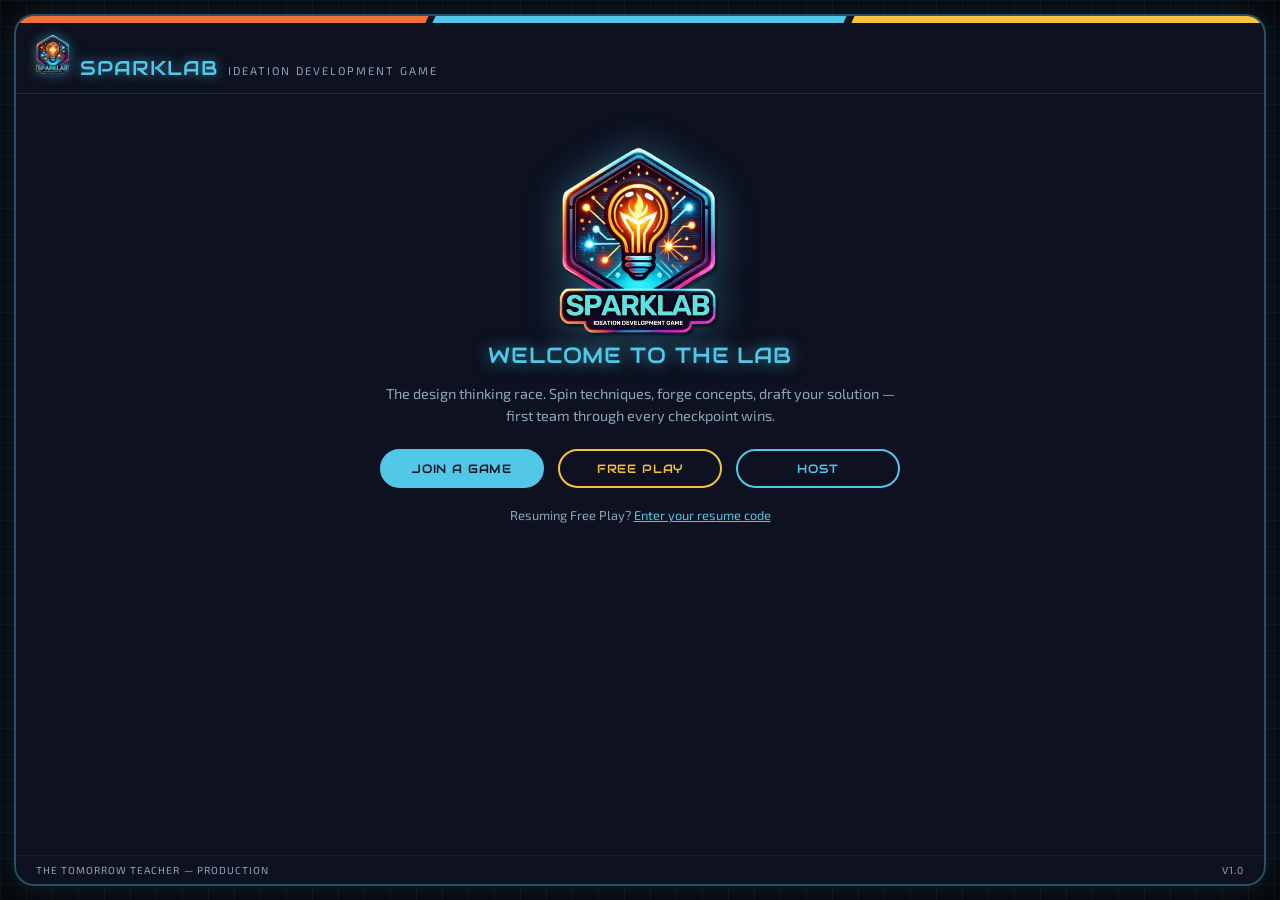
==== index.html @ 5903a226 "SparkLab digital board game v1.0" ====
<!doctype html>
<html lang="en">
<head>
<meta charset="UTF-8">
<meta name="viewport" content="width=device-width, initial-scale=1.0">
<title>SparkLab — The Ideation Development Game</title>
<link href="https://fonts.googleapis.com/css2?family=Audiowide&family=Exo+2:ital,wght@0,400;0,500;0,600;0,700;0,800&display=swap" rel="stylesheet">
<style>
:root{--bg:#07080d;--card:#0d1120;--card2:#111527;--ink:#eaf4fa;--dim:#8fa6b8;--cyan:#53c7e8;--orange:#f0713a;--yellow:#f7c33f;--green:#5fae52;--red:#dc5a5a;--line:rgba(83,199,232,.35)}
*{box-sizing:border-box}
html,body{height:100%}
body{margin:0;background:var(--bg);color:var(--ink);font-family:"Exo 2",sans-serif;
background-image:linear-gradient(rgba(83,199,232,.05) 1px,transparent 1px),linear-gradient(90deg,rgba(83,199,232,.05) 1px,transparent 1px);background-size:26px 26px}
.df{font-family:"Audiowide",sans-serif;font-weight:400}
#app{max-width:1280px;margin:0 auto;padding:14px;min-height:100%;display:flex;flex-direction:column}
.shell{flex:1;border:2px solid var(--line);border-radius:20px;background:var(--card);box-shadow:0 0 30px rgba(83,199,232,.14);overflow:hidden;display:flex;flex-direction:column}
.stripes{display:flex;height:7px}.stripes span{flex:1;transform:skewX(-24deg);margin-right:7px}
.stripes .s1{background:var(--orange)}.stripes .s2{background:var(--cyan)}.stripes .s3{background:var(--yellow);margin-right:0}
.top{display:flex;align-items:center;justify-content:space-between;gap:12px;padding:12px 20px;border-bottom:1px solid rgba(83,199,232,.15);flex-wrap:wrap}
.brand{display:flex;align-items:baseline;gap:10px}
.brand .t{color:var(--cyan);text-shadow:0 0 12px rgba(83,199,232,.7);font-size:1.25rem;letter-spacing:.05em}
.brand .sub{color:var(--dim);font-size:.7rem;letter-spacing:.18em;text-transform:uppercase}
.main{flex:1;padding:18px 20px;overflow:auto}
.badge{display:inline-flex;align-items:center;gap:6px;border:2px solid rgba(83,199,232,.35);border-radius:999px;padding:5px 12px;font-size:.72rem;font-weight:700;letter-spacing:.06em;color:var(--cyan);text-transform:uppercase}
.badge.y{border-color:rgba(247,195,63,.5);color:var(--yellow)}
.badge.o{border-color:rgba(240,113,58,.5);color:var(--orange)}
.badge.g{border-color:rgba(95,174,82,.5);color:#8fd583}
.btn{font-family:"Audiowide",sans-serif;font-size:.75rem;letter-spacing:.07em;text-transform:uppercase;border:2px solid var(--cyan);color:var(--cyan);background:transparent;border-radius:999px;padding:10px 18px;cursor:pointer;transition:all .15s}
.btn:hover{box-shadow:0 0 14px rgba(83,199,232,.5)}
.btn.primary{background:var(--cyan);color:#07131c}
.btn.gold{border-color:var(--yellow);color:var(--yellow)}.btn.gold.fill{background:var(--yellow);color:#1a1405}
.btn.warn{border-color:var(--orange);color:var(--orange)}
.btn.danger{border-color:var(--red);color:var(--red)}
.btn.small{padding:6px 12px;font-size:.62rem}
.btn:disabled{opacity:.35;cursor:not-allowed;box-shadow:none}
input,select,textarea{background:var(--card2);border:2px solid rgba(83,199,232,.3);border-radius:12px;color:var(--ink);font-family:"Exo 2",sans-serif;font-size:1rem;padding:11px 14px;outline:none;width:100%}
input:focus,select:focus,textarea:focus{border-color:var(--cyan)}
label{display:block;font-size:.68rem;letter-spacing:.14em;text-transform:uppercase;color:var(--dim);margin:14px 0 6px;font-family:"Audiowide",sans-serif}
.panel{border:2px solid rgba(83,199,232,.22);border-radius:16px;background:var(--card2);padding:16px}
.grid2{display:grid;grid-template-columns:1fr 1fr;gap:16px}
.grid3{display:grid;grid-template-columns:repeat(3,1fr);gap:14px}
.center{max-width:520px;margin:4vh auto 0}
.title-xl{font-size:2rem;color:var(--cyan);text-shadow:0 0 16px rgba(83,199,232,.7);letter-spacing:.04em;text-transform:uppercase}
.muted{color:var(--dim);font-size:.9rem;line-height:1.5}
.code-big{font-family:"Audiowide",sans-serif;font-size:2.4rem;letter-spacing:.25em;color:var(--yellow);text-shadow:0 0 16px rgba(247,195,63,.6)}
.row{display:flex;align-items:center;gap:10px;flex-wrap:wrap}
.spread{justify-content:space-between}
.chip{display:inline-flex;align-items:center;gap:6px;border:1.5px solid rgba(83,199,232,.3);border-radius:999px;padding:4px 10px;font-size:.7rem;font-weight:700;color:var(--dim);text-transform:uppercase;letter-spacing:.04em}
.chip.done{border-color:var(--yellow);color:var(--yellow)}
.chip.cur{border-color:var(--cyan);color:var(--cyan);box-shadow:0 0 8px rgba(83,199,232,.35)}
.teamcard{border:2px solid rgba(83,199,232,.25);border-radius:14px;background:var(--card2);padding:12px 14px}
.teamcard h4{margin:0 0 6px;font-family:"Audiowide",sans-serif;font-size:.85rem;color:var(--cyan);letter-spacing:.05em;text-transform:uppercase}
.member{font-size:.85rem;color:var(--ink);padding:2px 0}
.lane{display:grid;grid-template-columns:170px 1fr 110px;align-items:center;gap:10px;border:2px solid rgba(83,199,232,.2);border-radius:14px;padding:10px 14px;background:var(--card2);margin-bottom:10px}
.lane .nm{font-family:"Audiowide",sans-serif;font-size:.8rem;color:var(--ink);letter-spacing:.03em;overflow:hidden;text-overflow:ellipsis;white-space:nowrap}
.track{display:flex;gap:6px}
.node{flex:1;height:14px;border-radius:999px;border:1.5px solid rgba(143,166,184,.35);background:rgba(143,166,184,.08)}
.node.on{background:var(--cyan);border-color:var(--cyan);box-shadow:0 0 8px rgba(83,199,232,.6)}
.node.gate{background:var(--yellow);border-color:var(--yellow);box-shadow:0 0 8px rgba(247,195,63,.6);animation:pulse 1.2s ease infinite}
.node.done{background:var(--green);border-color:var(--green)}
.subcard{border:2px solid rgba(247,195,63,.35);border-radius:14px;background:var(--card2);padding:12px;margin-bottom:12px}
.subcard img{max-width:100%;max-height:300px;border-radius:10px;display:block;margin:8px 0}
.tech-panel{border-radius:16px;padding:16px;color:#fff;position:relative;overflow:hidden}
.tech-panel::before{content:"";position:absolute;inset:0;opacity:.16;pointer-events:none;background-image:radial-gradient(rgba(255,255,255,.75) 1px,transparent 1px);background-size:13px 13px}
.tech-name{font-family:"Audiowide",sans-serif;font-size:1.35rem;text-transform:uppercase;letter-spacing:.03em}
.steps li{font-size:.85rem;line-height:1.45;margin-bottom:6px}
.timerbox{font-family:"Audiowide",sans-serif;font-size:2rem;color:var(--ink);text-shadow:0 0 14px rgba(83,199,232,.5)}
.timerbox.urgent{color:var(--orange);animation:pulse 1s ease infinite}
.check{display:flex;gap:10px;align-items:flex-start;padding:8px 0;border-bottom:1px solid rgba(83,199,232,.12);cursor:pointer}
.check input{width:auto;margin-top:3px}
.check span{font-size:.9rem;line-height:1.45}
.banner{border:2px solid var(--yellow);border-radius:12px;color:var(--yellow);background:rgba(247,195,63,.08);padding:10px 14px;font-weight:700;text-align:center}
.banner.red{border-color:var(--red);color:var(--red);background:rgba(220,90,90,.08)}
.banner.green{border-color:var(--green);color:#8fd583;background:rgba(95,174,82,.08)}
.podium{display:flex;align-items:flex-end;justify-content:center;gap:14px;margin:26px 0 10px}
.pcol{width:150px;text-align:center}
.pblock{border-radius:12px 12px 0 0;display:flex;align-items:center;justify-content:center;font-family:"Audiowide",sans-serif;font-size:1.6rem;color:#0a0c14}
.p1 .pblock{height:150px;background:var(--yellow);box-shadow:0 0 24px rgba(247,195,63,.5)}
.p2 .pblock{height:105px;background:var(--cyan)}
.p3 .pblock{height:75px;background:var(--orange)}
.pname{font-family:"Audiowide",sans-serif;font-size:.8rem;margin-bottom:6px;color:var(--ink);text-transform:uppercase}
table{width:100%;border-collapse:collapse;font-size:.85rem}
th{font-family:"Audiowide",sans-serif;font-size:.62rem;letter-spacing:.12em;text-transform:uppercase;color:var(--dim);text-align:left;padding:8px;border-bottom:1px solid rgba(83,199,232,.2)}
td{padding:8px;border-bottom:1px solid rgba(83,199,232,.08)}
.tabs{display:flex;gap:8px;margin-bottom:14px}
.tab{font-family:"Audiowide",sans-serif;font-size:.68rem;letter-spacing:.08em;text-transform:uppercase;border:2px solid rgba(83,199,232,.3);color:var(--dim);background:transparent;border-radius:999px;padding:7px 14px;cursor:pointer}
.tab.on{border-color:var(--cyan);color:var(--cyan)}
.confetti{position:fixed;top:-12px;font-size:18px;animation:fall linear forwards;z-index:50;pointer-events:none}
@keyframes fall{to{transform:translateY(105vh) rotate(720deg)}}
@keyframes pulse{0%,100%{opacity:1}50%{opacity:.5}}
.err{color:var(--red);font-size:.85rem;min-height:1.2em;margin-top:8px}
.footer{padding:8px 20px;color:var(--dim);font-size:.64rem;letter-spacing:.1em;text-transform:uppercase;display:flex;justify-content:space-between;border-top:1px solid rgba(83,199,232,.1)}
@media(max-width:760px){.grid2,.grid3{grid-template-columns:1fr}.lane{grid-template-columns:110px 1fr 90px}}
</style>
</head>
<body>
<div id="app">
<div class="shell">
<div class="stripes"><span class="s1"></span><span class="s2"></span><span class="s3"></span></div>
<div class="top">
  <div class="brand"><img id="brandlogo" alt="SparkLab" style="height:40px;width:auto;filter:drop-shadow(0 0 6px rgba(83,199,232,.5))"><span class="df t">SPARKLAB</span><span class="sub">Ideation Development Game</span></div>
  <div id="topright" class="row"></div>
</div>
<div class="main" id="main"></div>
<div class="footer"><span>The Tomorrow Teacher — Production</span><span id="footright">v1.0</span></div>
</div>
</div>
<script>
"use strict";
const LOGO = "[data-uri]";
/* ================= CONFIG ================= */
const SB_URL = "https://tcyskkvdebqrqpbzkgzn.supabase.co";
const SB_KEY = "eyJhbGciOiJIUzI1NiIsInR5cCI6IkpXVCJ9.eyJpc3MiOiJzdXBhYmFzZSIsInJlZiI6InRjeXNra3ZkZWJxcnFwYnprZ3puIiwicm9sZSI6ImFub24iLCJpYXQiOjE3ODgzMjcwMTAsImV4cCI6MjEwMzkwMzAxMH0._954pY0dCxO2XwwsFQfT9DR_axAWvfdmSSQdD-OVILU";
const POLL_MS = 4000;

async function rpc(name, args){
  const r = await fetch(SB_URL + "/rest/v1/rpc/" + name, {
    method:"POST",
    headers:{ "apikey":SB_KEY, "Authorization":"Bearer "+SB_KEY, "Content-Type":"application/json" },
    body: JSON.stringify(args || {})
  });
  if(!r.ok){ throw new Error("network_" + r.status); }
  return r.json();
}
async function uploadPhoto(file, prefix){
  const ext = (file.name && file.name.includes(".")) ? file.name.split(".").pop().toLowerCase().replace(/[^a-z0-9]/g,"") : "jpg";
  const path = prefix + "-" + Date.now() + "-" + Math.floor(Math.random()*1e6) + "." + ext;
  const r = await fetch(SB_URL + "/storage/v1/object/submissions/" + path, {
    method:"POST",
    headers:{ "apikey":SB_KEY, "Authorization":"Bearer "+SB_KEY, "Content-Type": file.type || "image/jpeg" },
    body: file
  });
  if(!r.ok) throw new Error("upload_failed");
  return SB_URL + "/storage/v1/object/public/submissions/" + path;
}

/* ================= LOCAL STATE ================= */
function lsGet(k){ try{ return JSON.parse(localStorage.getItem("sl_"+k)); }catch(e){ return null; } }
function lsSet(k,v){ try{ localStorage.setItem("sl_"+k, JSON.stringify(v)); }catch(e){} }
function lsDel(k){ try{ localStorage.removeItem("sl_"+k); }catch(e){} }

let S = {
  screen: "landing",
  role: null,            // "player" | "host" | "freeplay"
  licenseKey: lsGet("license") || "",
  institution: "",
  shelf: [],
  sessionId: lsGet("sessionId") || null,
  hostToken: lsGet("hostToken") || null,
  playerId: lsGet("playerId") || null,
  playerName: lsGet("playerName") || "",
  teamId: lsGet("teamId") || null,
  resumeCode: lsGet("resumeCode") || null,
  state: null,           // last sl_state / sl_host_state bundle
  hostTab: "lobby",
  err: "",
  busy: false,
  spin: { active:false, idx:0 },
  activeTech: 0,
  fp: lsGet("fp") || null,  // freeplay local mirror {stage, techniques:[], checks:{}, notes}
  confettiDone: false
};
let pollTimer = null;

/* ================= GAME CONTENT ================= */
const TECHS = [
 {name:"Brainstorming", color:"#ed7435", summary:"A fast group technique for generating many possible solutions to your client's problem.", steps:["State the problem and whose needs matter: your client, users, or audience.","Work as a team and keep the burst short and fast.","Invite every perspective — wild ideas welcome.","Build on each other's ideas and write everything down."]},
 {name:"Worst Idea", color:"#7052a5", summary:"Pitch the WORST possible solutions on purpose, then flip their negative qualities into good ones.", steps:["Take turns pitching intentionally terrible solutions.","Notice which qualities would fail your client.","Flip those negatives into positive qualities a solution should have.","Use the opposites as springboards for real ideas."]},
 {name:"Mind Mapping", color:"#569b48", summary:"Map the problem visually — branches for needs and barriers, bubbles of ideas, clusters of solutions.", steps:["Write the problem and the people affected in the middle.","Draw branches for needs, barriers, and ideas.","Add bubbles with details and concepts around each branch.","Connect related ideas into clusters worth exploring."]},
 {name:"Brainwriting", color:"#d9a40a", summary:"Write silently, then pass pages around so everyone builds on everyone's ideas.", steps:["Everyone writes ideas silently for five minutes.","Pass your page — add to what you receive.","Keep passing until all pages have everyone's input.","Review together and pick the strongest directions."]},
 {name:"Questioning Assumptions", color:"#d95f5f", summary:"List the beliefs behind the problem, test which are true, and reverse one to find new paths.", steps:["List assumptions about the client, users, and problem.","Include positive AND negative assumptions.","Discuss which are true and which are just habits.","Reverse one assumption — what new ideas appear?"]},
 {name:"SCAMPER", color:"#bd4aad", summary:"Substitute, Combine, Adapt, Modify, Put to another use, Eliminate, Reverse.", steps:["Pick one solution element to focus on.","Substitute, Combine, Adapt, or Modify it.","Put it to another use, or Eliminate what doesn't help.","Reverse or rearrange it — keep the strongest direction."]},
 {name:"Sketching", color:"#4788c4", summary:"Draw solutions instead of writing them, pass drawings around, connect the best parts.", steps:["Everyone sketches a possible solution — rough is fine.","Pass your drawing — teammates add or vary it.","Present all drawings and discuss what each suggests.","Combine the best parts into one direction."]}
];
const STAGES = ["r1","gate1","r2","gate2","r3","gate3","finished"];
const STAGE_LABEL = {r1:"Round 1 — Technique Sprint", gate1:"Checkpoint 1", r2:"Round 2 — The Idea Generator", gate2:"Checkpoint 2", r3:"Round 3 — Drafting & Sketching", gate3:"Checkpoint 3 — Final Gate", finished:"FINISHED"};
const R3_CHECKS = [
 "Hand-drawn drafts done: title on each page, 4–6 labeled arrows, at least two views or angles, a how-it-works caption, dark lines.",
 "Photos digitized in Canva: cropped to the page, straightened, brightness + contrast up, shadows down — looks scanned, not photographed.",
 "Uploaded into the Ideation Development Form (IDEA 1–3 boxes) and enhanced with Canva text, arrows, and highlights over the drawings."
];
const R2_CHECKS = [
 "We brought our client's problem and our Round 1 sticky notes to ThinkTable AI.",
 "ThinkTable interviewed us and we sharpened our ideas into up to 3 buildable concepts.",
 "We have a Sketch Blueprint for each concept: main view, second view, arrow labels, written details.",
 "Every Round 1 session has its sticky note filled on our Ideation Development Form."
];

/* ================= HELPERS ================= */
const $ = sel => document.querySelector(sel);
function esc(s){ return String(s == null ? "" : s).replace(/[&<>"']/g, c => ({"&":"&amp;","<":"&lt;",">":"&gt;",'"':"&quot;","'":"&#39;"}[c])); }
function myTeam(){ if(!S.state) return null; return (S.state.teams||[]).find(t => t.id === S.teamId) || (S.state.teams||[]).find(t => (t.members||[]).some(m => m.id === S.playerId)); }
function setErr(m){ S.err = m || ""; render(); }
function go(screen){ S.screen = screen; S.err = ""; render(); }
function saveIds(){ lsSet("sessionId",S.sessionId); lsSet("hostToken",S.hostToken); lsSet("playerId",S.playerId); lsSet("teamId",S.teamId); lsSet("playerName",S.playerName); lsSet("license",S.licenseKey); lsSet("resumeCode",S.resumeCode); }
function resetAll(){ ["sessionId","hostToken","playerId","teamId","resumeCode","fp"].forEach(lsDel); S.sessionId=S.hostToken=S.playerId=S.teamId=S.resumeCode=null; S.state=null; S.fp=null; stopPoll(); }
function fmtDur(ms){ if(ms==null) return "—"; const s=Math.floor(ms/1000), m=Math.floor(s/60); return m+"m "+String(s%60).padStart(2,"0")+"s"; }
function typing(){ const a=document.activeElement; return a && (a.tagName==="INPUT"||a.tagName==="TEXTAREA"||a.tagName==="SELECT"); }

/* ================= POLLING ================= */
function startPoll(){ stopPoll(); pollTimer = setInterval(pollOnce, POLL_MS); pollOnce(); }
function stopPoll(){ if(pollTimer){ clearInterval(pollTimer); pollTimer = null; } }
async function pollOnce(){
  if(!S.sessionId) return;
  try{
    const st = S.role === "host"
      ? await rpc("sl_host_state", { p_session:S.sessionId, p_host_token:S.hostToken })
      : await rpc("sl_state", { p_session:S.sessionId });
    if(st && st.ok){
      S.state = st;
      const t = myTeam(); if(t && !S.teamId){ S.teamId = t.id; saveIds(); }
      const sig = JSON.stringify({
        s: st.session && st.session.status,
        t: (st.teams||[]).map(x => [x.stage, (x.techniques_cleared||[]).length, x.last_submission && x.last_submission.status, (x.members||[]).length, x.finish_rank, x.award]),
        l: (st.lobby||[]).length, p: (st.pending||[]).length
      });
      if(sig !== S.lastSig){ S.lastSig = sig; render(); }
    }
  }catch(e){ /* transient */ }
}

/* ================= RENDER ROOT ================= */
function render(){
  const m = $("#main"), tr = $("#topright");
  const sess = S.state && S.state.session;
  tr.innerHTML = sess ? (
    '<span class="badge">Code ' + esc(sess.code) + '</span>' +
    '<span class="badge ' + (sess.status==="live"?"g":sess.status==="paused"?"o":"y") + '">' + esc(sess.status) + '</span>' +
    (S.role ? '<button class="btn small" onclick="leave()">Exit</button>' : "")
  ) : (S.screen !== "landing" ? '<button class="btn small" onclick="leave()">Back</button>' : "");
  const views = { landing:vLanding, join:vJoin, hostkey:vHostKey, shelf:vShelf, create:vCreate,
    lobby:vLobby, hostgame:vHostGame, play:vPlay, podium:vPodium, fpsetup:vFpSetup, fpplay:vFpPlay, fpresume:vFpResume };
  m.innerHTML = (views[S.screen] || vLanding)();
  if(S.screen==="podium" && !S.confettiDone){ confetti(); S.confettiDone = true; }
}
function leave(){ resetAll(); S.role=null; go("landing"); }

/* ================= VIEWS ================= */
function vLanding(){
  return '<div class="center" style="text-align:center">' +
    '<img src="' + LOGO + '" alt="SparkLab" style="height:190px;width:auto;filter:drop-shadow(0 0 18px rgba(83,199,232,.35))">' +
    '<div class="df title-xl" style="margin-bottom:4px;font-size:1.4rem">Welcome to the Lab</div>' +
    '<p class="muted">The design thinking race. Spin techniques, forge concepts, draft your solution — first team through every checkpoint wins.</p>' +
    '<div class="grid3" style="margin-top:22px">' +
      '<button class="btn primary" onclick="go(\'join\')">Join a Game</button>' +
      '<button class="btn gold" onclick="go(\'fpsetup\')">Free Play</button>' +
      '<button class="btn" onclick="go(\'hostkey\')">Host</button>' +
    '</div>' +
    '<p class="muted" style="margin-top:18px;font-size:.8rem">Resuming Free Play? <a href="#" style="color:var(--cyan)" onclick="go(\'fpresume\');return false">Enter your resume code</a></p>' +
    '<div class="err">' + esc(S.err) + '</div></div>';
}
function vJoin(){
  return '<div class="center">' +
    '<div class="df title-xl" style="font-size:1.4rem">Join a Game</div>' +
    '<label>Game code</label><input id="jcode" maxlength="6" style="text-transform:uppercase;letter-spacing:.3em;font-family:Audiowide" placeholder="ABC123">' +
    '<label>Your name or nickname</label><input id="jname" maxlength="24" placeholder="So your team can find you">' +
    '<div class="row" style="margin-top:18px"><button class="btn primary" onclick="doJoin()" ' + (S.busy?"disabled":"") + '>Enter the Lab</button></div>' +
    '<div class="err">' + esc(S.err) + '</div></div>';
}
async function doJoin(){
  const code = $("#jcode").value.trim(), name = $("#jname").value.trim();
  if(!code || !name){ return setErr("Enter the game code and your name."); }
  S.busy = true; render();
  try{
    const r = await rpc("sl_join", { p_code:code, p_name:name });
    S.busy = false;
    if(!r.ok){ return setErr(r.error==="bad_code"?"No game found with that code.":r.error==="session_paused"?"This game is paused — ask your host to resume it.":"Could not join: "+r.error); }
    S.role = "player"; S.sessionId = r.session_id; S.playerId = r.player_id; S.playerName = name; S.teamId = null; saveIds();
    startPoll(); go("lobby");
  }catch(e){ S.busy = false; setErr("Network problem — try again."); }
}
function vHostKey(){
  return '<div class="center">' +
    '<div class="df title-xl" style="font-size:1.4rem">Host Console</div>' +
    '<p class="muted">Enter your SparkLab license key — it came with your game box.</p>' +
    '<label>License key</label><input id="hkey" value="' + esc(S.licenseKey) + '" placeholder="SPARK-XXXX-XXXX" style="text-transform:uppercase">' +
    '<div class="row" style="margin-top:18px"><button class="btn primary" onclick="doShelf()" ' + (S.busy?"disabled":"") + '>Open my game shelf</button></div>' +
    '<div class="err">' + esc(S.err) + '</div></div>';
}
async function doShelf(){
  const k = $("#hkey") ? $("#hkey").value.trim() : S.licenseKey;
  if(!k) return setErr("Enter your license key.");
  S.busy = true; render();
  try{
    const r = await rpc("sl_shelf", { p_key:k });
    S.busy = false;
    if(!r.ok) return setErr("That license key wasn't recognized.");
    S.licenseKey = k.toUpperCase(); S.institution = r.institution; S.shelf = r.sessions || []; saveIds();
    go("shelf");
  }catch(e){ S.busy=false; setErr("Network problem — try again."); }
}
function vShelf(){
  const rows = S.shelf.map(s =>
    '<tr><td class="df" style="font-size:.75rem">' + esc(s.name) + '</td>' +
    '<td><span class="code-big" style="font-size:1rem">' + esc(s.code) + '</span></td>' +
    '<td>' + esc(s.mode) + '</td>' +
    '<td><span class="badge ' + (s.status==="live"?"g":s.status==="paused"?"o":"") + '" style="font-size:.6rem">' + esc(s.status) + '</span></td>' +
    '<td>' + s.players + ' players / ' + s.teams + ' teams</td>' +
    '<td>' + (s.expires_at ? ("expires " + new Date(s.expires_at).toLocaleDateString()) : "—") + '</td>' +
    '<td><button class="btn small primary" onclick="openSession(\'' + s.id + '\',\'' + s.host_token + '\')">' + (s.status==="completed"?"View":"Open") + '</button></td></tr>'
  ).join("");
  return '<div>' +
    '<div class="row spread"><div><div class="df title-xl" style="font-size:1.3rem">Game Shelf</div>' +
    '<p class="muted">' + esc(S.institution) + ' — completed games are cleared 14 days after they end.</p></div>' +
    '<button class="btn gold fill" onclick="go(\'create\')">+ New Game</button></div>' +
    (S.shelf.length ? '<table style="margin-top:14px"><tr><th>Name</th><th>Code</th><th>Mode</th><th>Status</th><th>Size</th><th>Expiry</th><th></th></tr>' + rows + '</table>'
      : '<p class="muted" style="margin-top:20px">No games yet — create your first one.</p>') +
    '<div class="err">' + esc(S.err) + '</div></div>';
}
function openSession(id, token){ S.role="host"; S.sessionId=id; S.hostToken=token; saveIds(); startPoll(); go("hostgame"); }
function vCreate(){
  return '<div class="center">' +
    '<div class="df title-xl" style="font-size:1.3rem">New Game</div>' +
    '<label>Session name</label><input id="cname" placeholder="e.g. Grade 8 — Period 3" maxlength="40">' +
    '<div class="grid2">' +
    '<div><label>Team formation</label><select id="cteam"><option value="auto">Auto — balanced teams</option><option value="manual">Manual — players pick teams</option></select></div>' +
    '<div><label>Round 1 sprint (minutes)</label><select id="cmin"><option>10</option><option selected>15</option><option>20</option></select></div>' +
    '</div>' +
    '<label>Techniques required to clear Checkpoint 1</label><select id="creq"><option>2</option><option selected>3</option><option>4</option><option>5</option></select>' +
    '<div class="row" style="margin-top:18px"><button class="btn primary" onclick="doCreate()" ' + (S.busy?"disabled":"") + '>Create game</button>' +
    '<button class="btn" onclick="go(\'shelf\')">Back</button></div>' +
    '<div class="err">' + esc(S.err) + '</div></div>';
}
async function doCreate(){
  const nm = $("#cname").value, tm = $("#cteam").value, mins = parseInt($("#cmin").value,10), req = parseInt($("#creq").value,10);
  S.busy = true; render();
  try{
    const r = await rpc("sl_create_session", { p_key:S.licenseKey, p_name:nm,
      p_mode:"game", p_team_mode:tm,
      p_settings:{ r1_minutes:mins, min_techniques:req } });
    S.busy = false;
    if(!r.ok) return setErr(r.error==="too_many_active_sessions"?"Your shelf is full (10 active games) — complete or clear one first.":"Could not create: "+r.error);
    openSession(r.session_id, r.host_token);
  }catch(e){ S.busy=false; setErr("Network problem — try again."); }
}

/* ---------- Player lobby ---------- */
function vLobby(){
  if(!S.state) return '<p class="muted">Connecting…</p>';
  const sess = S.state.session, t = myTeam();
  if((sess.status === "live" || sess.status === "paused") && t) { return vPlay(); }
  if(sess.status === "completed") return vPodium();
  let inner = "";
  if(sess.team_mode === "manual" && !t){
    const teams = (S.state.teams||[]).map(tm => {
      const full = (tm.members||[]).length >= 4;
      return '<div class="teamcard"><h4>' + esc(tm.name) + '</h4>' +
        (tm.members||[]).map(mm => '<div class="member">• ' + esc(mm.name) + '</div>').join("") +
        '<div style="margin-top:8px"><button class="btn small ' + (full?"":"primary") + '" ' + (full?"disabled":"") + ' onclick="joinTeam(\'' + tm.id + '\')">' + (full?"Full":"Join") + '</button></div></div>';
    }).join("");
    inner = '<div class="row" style="margin:10px 0"><input id="tname" placeholder="New team name" maxlength="24" style="max-width:260px">' +
      '<button class="btn gold" onclick="createTeam()">Create team</button></div>' +
      '<div class="grid3">' + teams + '</div>';
  } else if(t){
    inner = '<div class="teamcard" style="max-width:420px"><h4>' + esc(t.name) + '</h4>' +
      (t.members||[]).map(mm => '<div class="member">• ' + esc(mm.name) + (mm.id===S.playerId?" (you)":"") + '</div>').join("") +
      (sess.team_mode==="manual" ? '<div style="margin-top:8px"><button class="btn small warn" onclick="leaveTeam()">Leave team</button></div>' : "") +
      '</div>';
  } else {
    inner = '<p class="muted">Waiting for the host to form teams…</p>';
  }
  const lobbyNames = (S.state.lobby||[]).map(p => '<span class="chip' + (p.id===S.playerId?' cur':'') + '">' + esc(p.name) + '</span>').join(" ");
  return '<div><div class="df title-xl" style="font-size:1.3rem">Lobby</div>' +
    '<p class="muted">Hi <b style="color:var(--cyan)">' + esc(S.playerName) + '</b> — the game starts when your host launches it.' +
    (sess.status==="paused" ? ' <span class="badge o">Paused</span>' : '') + '</p>' +
    inner +
    (lobbyNames ? '<label style="margin-top:20px">Players without a team</label><div class="row">' + lobbyNames + '</div>' : '') +
    '<div class="err">' + esc(S.err) + '</div></div>';
}
async function createTeam(){ const n=$("#tname").value.trim(); if(!n) return setErr("Give your team a name.");
  const r = await rpc("sl_create_team",{p_session:S.sessionId,p_player:S.playerId,p_name:n});
  if(r.ok){ S.teamId=r.team_id; saveIds(); pollOnce(); } else setErr(r.error); }
async function joinTeam(id){ const r = await rpc("sl_join_team",{p_player:S.playerId,p_team:id});
  if(r.ok){ S.teamId=id; saveIds(); pollOnce(); } else setErr(r.error==="team_full"?"That team is full.":r.error); }
async function leaveTeam(){ await rpc("sl_leave_team",{p_player:S.playerId}); S.teamId=null; saveIds(); pollOnce(); }

/* ---------- Player play ---------- */
function stageIdx(st){ return Math.max(0, STAGES.indexOf(st)); }
function vPlay(){
  if(!S.state) return '<p class="muted">Connecting…</p>';
  const sess = S.state.session, t = myTeam();
  if(!t) return vLobby();
  if(sess.status === "paused") return '<div class="center" style="text-align:center"><div class="df title-xl" style="font-size:1.6rem">⏸ Game Paused</div><p class="muted">Your progress is saved. See you next session — everything will be exactly where you left it.</p></div>';
  if(sess.status === "completed" || t.stage === "finished") return vPodium();
  const st = t.stage;
  let body = "";
  if(st === "r1") body = vR1(t, sess);
  else if(st === "r2") body = vR2(t);
  else if(st === "r3") body = vR3(t);
  else body = vGateWait(t);
  const ls = t.last_submission;
  if(ls && ls.status === "bounced" && st.startsWith("r")){
    body = '<div class="banner red" style="margin-bottom:12px">↩ Checkpoint ' + ls.checkpoint + ' bounced' + (ls.host_note ? ': "' + esc(ls.host_note) + '"' : "") + ' — fix it and resubmit!</div>' + body;
  }
  return '<div>' +
    '<div class="row spread" style="margin-bottom:12px"><div>' +
    '<span class="df" style="color:var(--cyan);font-size:1rem;text-transform:uppercase">' + esc(t.name) + '</span> ' +
    '<span class="badge y" style="margin-left:8px">' + esc(STAGE_LABEL[st]) + '</span></div>' +
    trackHtml(t) + '</div>' + body + '<div class="err">' + esc(S.err) + '</div></div>';
}
function trackHtml(t){
  const idx = stageIdx(t.stage);
  return '<div class="track" style="min-width:220px;max-width:340px;flex:1">' + STAGES.slice(0,6).map((s,i) => {
    let cls = "node"; if(t.stage==="finished") cls+=" done";
    else if(i<idx) cls+=" on"; else if(i===idx) cls += (s.startsWith("gate") ? " gate" : " on");
    return '<span class="' + cls + '" title="' + esc(STAGE_LABEL[s]) + '"></span>';
  }).join("") + '</div>';
}
function vR1(t, sess){
  const cleared = t.techniques_cleared || [];
  const need = (sess.settings && sess.settings.min_techniques) || 3;
  const tech = TECHS[S.activeTech];
  const chips = TECHS.map((x,i) => '<span class="chip' + (cleared.includes(x.name)?' done':'') + (i===S.activeTech?' cur':'') + '">' + (cleared.includes(x.name)?'✓ ':'') + esc(x.name) + '</span>').join(" ");
  const canSubmit = cleared.length >= need;
  return '<div class="grid2">' +
    '<div><div class="tech-panel" style="background:' + tech.color + '">' +
      '<div class="row spread"><span class="tech-name">' + (S.spin.active ? esc(TECHS[S.spin.idx].name) : esc(tech.name)) + '</span>' +
      '<span><button class="btn small" style="border-color:#fff;color:#fff" onclick="spinTech()">🎲 Spin</button> ' +
      '<button class="btn small gold fill" onclick="clearTech()" ' + (cleared.includes(tech.name)?"disabled":"") + '>' + (cleared.includes(tech.name)?"Cleared ✓":"Mark cleared") + '</button></span></div>' +
      '<p style="font-size:.9rem">' + esc(tech.summary) + '</p><ol class="steps">' + tech.steps.map(s=>'<li>'+esc(s)+'</li>').join("") + '</ol></div>' +
      '<div class="row" style="margin-top:10px">' + chips + '</div></div>' +
    '<div><div class="panel"><h4 class="df" style="margin:0 0 8px;color:var(--yellow);font-size:.8rem;text-transform:uppercase">Checkpoint 1 — Sprint Log</h4>' +
      '<p class="muted">Run each technique on your client\'s problem and log a sticky note per session on your Ideation Development Form. Clear at least <b style="color:var(--yellow)">' + need + '</b> techniques (' + cleared.length + '/' + need + ' so far), then photograph your sticky notes and submit.</p>' +
      submitFormHtml(1, canSubmit, canSubmit ? "" : ("Clear " + (need - cleared.length) + " more technique(s) to unlock submission.")) +
      '</div></div></div>';
}
function spinTech(){
  if(S.spin.active) return;
  const t = myTeam(); const cleared = (t && t.techniques_cleared) || [];
  const avail = TECHS.map((x,i)=>i).filter(i => !cleared.includes(TECHS[i].name) && i !== S.activeTech);
  if(!avail.length) return;
  const final = avail[Math.floor(Math.random()*avail.length)];
  S.spin.active = true; let n = 0;
  const reel = setInterval(() => {
    S.spin.idx = avail[n % avail.length]; n++; render();
    if(n > 9){ clearInterval(reel); S.spin.active = false; S.activeTech = final; render(); }
  }, 100);
}
async function clearTech(){
  const t = myTeam(); if(!t) return;
  const r = await rpc("sl_clear_technique",{ p_team:t.id, p_technique:TECHS[S.activeTech].name });
  if(r.ok) pollOnce();
}
function vR2(t){
  const checks = R2_CHECKS.map((c,i)=>'<label class="check"><input type="checkbox" id="r2c'+i+'"><span>'+esc(c)+'</span></label>').join("");
  return '<div class="grid2">' +
    '<div class="panel"><h4 class="df" style="margin:0 0 8px;color:var(--cyan);font-size:.8rem;text-transform:uppercase">Round 2 — The Idea Generator</h4>' +
    '<p class="muted">Bring your client\'s problem and your Round 1 sticky notes to <b style="color:var(--cyan)">ThinkTable AI</b>. It interviews your team and coaches you into up to 3 sketch-ready concepts, each with a Sketch Blueprint: main view, second view, 4–6 arrow labels, and written details.</p>' + checks + '</div>' +
    '<div><div class="panel"><h4 class="df" style="margin:0 0 8px;color:var(--yellow);font-size:.8rem;text-transform:uppercase">Checkpoint 2 — Blueprints Logged</h4>' +
    '<p class="muted">Photograph your Ideation Development Form with all sticky notes filled, then submit for the host\'s gate check.</p>' +
    submitFormHtml(2, true, "") + '</div></div></div>';
}
function vR3(t){
  const checks = R3_CHECKS.map((c,i)=>'<label class="check"><input type="checkbox" id="r3c'+i+'"><span>'+esc(c)+'</span></label>').join("");
  return '<div class="grid2">' +
    '<div class="panel"><h4 class="df" style="margin:0 0 8px;color:var(--orange);font-size:.8rem;text-transform:uppercase">Round 3 — Drafting & Sketching</h4>' +
    '<p class="muted">Draw your three concepts by hand, digitize the photos, and enhance them in Canva. The drawing stays the star — digital elements make it presentation-ready.</p>' + checks + '</div>' +
    '<div><div class="panel"><h4 class="df" style="margin:0 0 8px;color:var(--yellow);font-size:.8rem;text-transform:uppercase">Final Gate — Concept Art Complete</h4>' +
    '<p class="muted">Photograph or screenshot your finished Ideation Development Form (all three IDEA boxes enhanced) and submit. First team passed wins!</p>' +
    submitFormHtml(3, true, "") + '</div></div></div>';
}
function submitFormHtml(cp, enabled, hint){
  return '<div style="margin-top:10px">' +
    '<input type="file" id="subfile" accept="image/*" ' + (enabled?"":"disabled") + ' style="padding:8px">' +
    '<textarea id="subnote" rows="2" placeholder="Note to your host (optional)" style="margin-top:8px" ' + (enabled?"":"disabled") + '></textarea>' +
    '<div class="row" style="margin-top:10px"><button class="btn gold fill" onclick="doSubmit(' + cp + ')" ' + (enabled && !S.busy ? "" : "disabled") + '>' + (S.busy?"Uploading…":"Submit Checkpoint " + cp) + '</button>' +
    (hint ? '<span class="muted" style="font-size:.78rem">' + esc(hint) + '</span>' : "") + '</div></div>';
}
async function doSubmit(cp){
  const t = myTeam(); if(!t) return;
  const f = $("#subfile").files[0];
  const note = $("#subnote") ? $("#subnote").value : "";
  if(!f) return setErr("Attach a photo of your Ideation Development Form first.");
  S.busy = true; render();
  try{
    const url = await uploadPhoto(f, (S.state.session.code||"S") + "-" + cp);
    const r = await rpc("sl_submit",{ p_team:t.id, p_checkpoint:cp, p_photo_url:url, p_note:note });
    S.busy = false;
    if(!r.ok) return setErr("Submit failed: " + r.error);
    pollOnce();
  }catch(e){ S.busy=false; setErr("Upload failed — try a smaller photo."); }
}
function vGateWait(t){
  const sub = t.last_submission;
  const bounced = sub && sub.status === "bounced";
  return '<div class="center" style="text-align:center">' +
    (bounced
      ? '<div class="banner red">↩ Bounced by your host' + (sub.host_note ? ': "' + esc(sub.host_note) + '"' : "") + '</div><p class="muted" style="margin-top:12px">Fix it up and submit again — every bounce costs time!</p>'
      : '<div class="banner">⏳ Submission in — waiting for your host\'s gate check…</div><p class="muted" style="margin-top:12px">Use the wait: tidy your worksheet, prep the next round.</p>') +
    '</div>';
}

/* ---------- Host game ---------- */
function vHostGame(){
  if(!S.state) return '<p class="muted">Connecting…</p>';
  const sess = S.state.session;
  if(sess.status === "completed") return vPodium();
  const tabs = ['lobby','race','review'].map(x =>
    '<button class="tab' + (S.hostTab===x?' on':'') + '" onclick="S.hostTab=\'' + x + '\';render()">' + x +
    (x==='review' && (S.state.pending||[]).length ? ' (' + S.state.pending.length + ')' : '') + '</button>').join("");
  let body = S.hostTab==="lobby" ? hostLobby() : S.hostTab==="race" ? hostRace() : hostReview();
  const ctl = '<div class="row" style="margin-top:16px">' +
    (sess.status==="lobby" ? '<button class="btn gold fill" onclick="setStatus(\'live\')">▶ Start Game</button>' : "") +
    (sess.status==="live" ? '<button class="btn warn" onclick="setStatus(\'paused\')">⏸ Pause (save point)</button>' : "") +
    (sess.status==="paused" ? '<button class="btn gold fill" onclick="setStatus(\'live\')">▶ Resume</button>' : "") +
    '<button class="btn danger" onclick="if(confirm(\'End this game for everyone?\'))setStatus(\'completed\')">🏁 End Game</button></div>';
  return '<div><div class="row spread"><div class="df title-xl" style="font-size:1.2rem">' + esc(sess.name) + '</div>' +
    '<div>Join code: <span class="code-big" style="font-size:1.5rem">' + esc(sess.code) + '</span></div></div>' +
    '<div class="tabs" style="margin-top:10px">' + tabs + '</div>' + body + ctl +
    '<div class="err">' + esc(S.err) + '</div></div>';
}
async function setStatus(st){ const r = await rpc("sl_set_status",{p_session:S.sessionId,p_host_token:S.hostToken,p_status:st}); if(r.ok) pollOnce(); else setErr(r.error); }
function hostLobby(){
  const sess = S.state.session;
  const teams = (S.state.teams||[]).map(t =>
    '<div class="teamcard"><h4>' + esc(t.name) + '</h4>' +
    (t.members||[]).map(m => '<div class="member">• ' + esc(m.name) + '</div>').join("") + '</div>').join("");
  const lobby = (S.state.lobby||[]).map(p => '<span class="chip">' + esc(p.name) + '</span>').join(" ");
  return '<div>' +
    '<p class="muted">' + ((S.state.lobby||[]).length + (S.state.teams||[]).reduce((a,t)=>a+(t.members||[]).length,0)) + ' player(s) joined · team mode: <b style="color:var(--cyan)">' + esc(sess.team_mode) + '</b></p>' +
    (lobby ? '<label>Unassigned players</label><div class="row" style="margin-bottom:12px">' + lobby + '</div>' : "") +
    ((S.state.lobby||[]).length ? '<button class="btn primary" onclick="autoTeams()">⚡ Auto-form balanced teams</button>' : "") +
    '<div class="grid3" style="margin-top:14px">' + (teams || '<p class="muted">No teams yet.</p>') + '</div></div>';
}
async function autoTeams(){ const r = await rpc("sl_auto_teams",{p_session:S.sessionId,p_host_token:S.hostToken}); if(r.ok) pollOnce(); else setErr(r.error); }
function hostRace(){
  const started = S.state.session.settings && S.state.session.settings.started_at;
  const lanes = (S.state.teams||[]).slice().sort((a,b)=>(a.finish_rank||99)-(b.finish_rank||99)).map(t => {
    const stat = t.stage==="finished" ? ('🏆 #' + t.finish_rank) : STAGE_LABEL[t.stage].split("—")[0];
    return '<div class="lane"><span class="nm">' + esc(t.name) + '</span>' + trackHtml(t) +
      '<span class="chip' + (t.stage==="finished"?' done':'') + '">' + esc(stat) + '</span></div>';
  }).join("");
  return '<div>' + (lanes || '<p class="muted">Teams appear here once formed.</p>') +
    (started ? '<p class="muted" style="font-size:.75rem">Game started ' + new Date(started).toLocaleString() + '</p>' : "") + '</div>';
}
function hostReview(){
  const cards = (S.state.pending||[]).map(p =>
    '<div class="subcard"><div class="row spread"><b class="df" style="font-size:.8rem">' + esc(p.team_name) + '</b>' +
    '<span class="badge y">Checkpoint ' + p.checkpoint + '</span></div>' +
    (p.photo_url ? '<a href="' + esc(p.photo_url) + '" target="_blank"><img src="' + esc(p.photo_url) + '"></a>' : '<p class="muted">No photo attached.</p>') +
    (p.note ? '<p class="muted">Team note: ' + esc(p.note) + '</p>' : "") +
    '<input id="note-' + p.id + '" placeholder="Note to the team (needed for a bounce)" style="margin:8px 0">' +
    '<div class="row"><button class="btn small gold fill" onclick="review(\'' + p.id + '\',true)">✔ Pass</button>' +
    '<button class="btn small danger" onclick="review(\'' + p.id + '\',false)">↩ Bounce</button></div></div>').join("");
  return cards || '<p class="muted">No submissions waiting. Gates are clear.</p>';
}
async function review(id, pass){
  const note = ($("#note-"+id) && $("#note-"+id).value) || "";
  if(!pass && !note.trim()) return setErr("Add a note so the team knows what to fix.");
  const r = await rpc("sl_review",{p_session:S.sessionId,p_host_token:S.hostToken,p_submission:id,p_pass:pass,p_note:note});
  if(r.ok){ S.err=""; pollOnce(); } else setErr(r.error);
}

/* ---------- Podium ---------- */
function vPodium(){
  const teams = (S.state && S.state.teams) || [];
  const done = teams.filter(t=>t.finish_rank).sort((a,b)=>a.finish_rank-b.finish_rank);
  const rest = teams.filter(t=>!t.finish_rank);
  const started = S.state && S.state.session.settings && S.state.session.settings.started_at ? new Date(S.state.session.settings.started_at).getTime() : null;
  const cols = ['p2','p1','p3'];
  const order = [done[1], done[0], done[2]];
  const podium = '<div class="podium">' + order.map((t,i) => t ?
    '<div class="pcol ' + cols[i] + '"><div class="pname">' + esc(t.name) + '</div><div class="pblock">' + t.finish_rank + '</div></div>' : '').join("") + '</div>';
  const rows = done.concat(rest).map(t =>
    '<tr><td>' + (t.finish_rank ? "#"+t.finish_rank : "—") + '</td><td class="df" style="font-size:.72rem">' + esc(t.name) + '</td>' +
    '<td>' + (t.members||[]).map(m=>esc(m.name)).join(", ") + '</td>' +
    '<td>' + ((t.techniques_cleared||[]).length) + ' techniques</td>' +
    '<td>' + (t.finished_at && started ? fmtDur(new Date(t.finished_at).getTime()-started) : esc(STAGE_LABEL[t.stage]||"")) + '</td>' +
    '<td>' + (t.award ? "🏅 " + esc(t.award) : "") + '</td></tr>').join("");
  const hostAward = (S.role==="host" && teams.length) ?
    '<div class="row" style="margin-top:14px"><select id="awteam" style="max-width:220px">' + teams.map(t=>'<option value="'+t.id+'">'+esc(t.name)+'</option>').join("") + '</select>' +
    '<button class="btn small gold" onclick="giveAward()">🏅 Client\'s Choice award</button></div>' : "";
  return '<div style="text-align:center"><img src="' + LOGO + '" alt="" style="height:90px;width:auto"><div class="df title-xl">🏁 ' + (done.length ? "We have a winner!" : "Race Results") + '</div>' +
    podium + '<table style="max-width:900px;margin:10px auto;text-align:left"><tr><th>Rank</th><th>Team</th><th>Players</th><th>Round 1</th><th>Time / status</th><th>Award</th></tr>' + rows + '</table>' +
    hostAward + '<div class="err">' + esc(S.err) + '</div></div>';
}
async function giveAward(){ const r = await rpc("sl_award",{p_session:S.sessionId,p_host_token:S.hostToken,p_team:$("#awteam").value,p_award:"Client's Choice"}); if(r.ok) pollOnce(); }
function confetti(){
  const glyphs = ["⚡","✦","●","▲","■"], colors = ["#f7c33f","#53c7e8","#f0713a","#bd4aad","#5fae52"];
  for(let i=0;i<60;i++){
    const d = document.createElement("div"); d.className="confetti"; d.textContent = glyphs[i%glyphs.length];
    d.style.left = Math.random()*100+"vw"; d.style.color = colors[i%colors.length];
    d.style.animationDuration = (2.5+Math.random()*2.5)+"s"; d.style.animationDelay = (Math.random()*1.5)+"s";
    document.body.appendChild(d); setTimeout(()=>d.remove(), 7000);
  }
}

/* ---------- Free Play ---------- */
function vFpSetup(){
  return '<div class="center">' +
    '<div class="df title-xl" style="font-size:1.4rem;color:var(--yellow)">Free Play</div>' +
    '<p class="muted">SparkLab as your design-thinking toolkit — no race, no host, your own pace. Solo or with your team, on your own real project.</p>' +
    '<label>Who\'s playing? (1–4 names)</label>' +
    '<input id="fp1" placeholder="Name 1" maxlength="24"><input id="fp2" placeholder="Name 2 (optional)" maxlength="24" style="margin-top:6px"><input id="fp3" placeholder="Name 3 (optional)" maxlength="24" style="margin-top:6px"><input id="fp4" placeholder="Name 4 (optional)" maxlength="24" style="margin-top:6px">' +
    '<label>Team / studio name</label><input id="fptn" placeholder="My Studio" maxlength="24">' +
    '<label>Your client & problem (one sentence)</label><textarea id="fpcl" rows="2" placeholder="e.g. Our school cafeteria wastes food every day…"></textarea>' +
    '<div class="row" style="margin-top:16px"><button class="btn gold fill" onclick="fpStart()" ' + (S.busy?"disabled":"") + '>Start Free Play</button></div>' +
    '<div class="err">' + esc(S.err) + '</div></div>';
}
async function fpStart(){
  const names = ["fp1","fp2","fp3","fp4"].map(id=>$("#"+id).value.trim()).filter(Boolean);
  const teamName = $("#fptn").value, client = $("#fpcl").value;
  if(!names.length) return setErr("Enter at least one name.");
  S.busy = true; render();
  try{
    const r = await rpc("sl_freeplay_start",{ p_names:names, p_team_name:teamName, p_client:client });
    S.busy = false;
    if(!r.ok) return setErr("Could not start: " + r.error);
    S.role="freeplay"; S.sessionId=r.session_id; S.teamId=r.team_id; S.resumeCode=r.resume_code;
    S.fp = { stage:"r1", techniques:[], checks:{}, client: client };
    lsSet("fp", S.fp); saveIds(); go("fpplay");
  }catch(e){ S.busy=false; setErr("Network problem — try again."); }
}
function vFpResume(){
  return '<div class="center"><div class="df title-xl" style="font-size:1.4rem;color:var(--yellow)">Resume Free Play</div>' +
    '<label>Resume code</label><input id="rcode" maxlength="8" style="text-transform:uppercase;letter-spacing:.25em;font-family:Audiowide">' +
    '<div class="row" style="margin-top:16px"><button class="btn gold fill" onclick="fpResume()">Resume</button></div>' +
    '<div class="err">' + esc(S.err) + '</div></div>';
}
async function fpResume(){
  try{
    const r = await rpc("sl_freeplay_resume",{ p_resume_code: $("#rcode").value.trim() });
    if(!r.ok) return setErr("No saved Free Play found for that code (saves last 14 days after completion).");
    S.role="freeplay"; S.sessionId=r.session_id; S.teamId=r.team_id; S.resumeCode=$("#rcode").value.trim().toUpperCase();
    const t = (r.teams||[])[0];
    S.fp = (t && t.freeplay_state && t.freeplay_state.stage) ? t.freeplay_state : { stage:"r1", techniques:[], checks:{}, client:(r.session.settings||{}).client || "" };
    lsSet("fp", S.fp); saveIds(); go("fpplay");
  }catch(e){ setErr("Network problem — try again."); }
}
async function fpSave(completed){
  lsSet("fp", S.fp);
  try{ await rpc("sl_freeplay_save",{ p_resume_code:S.resumeCode, p_state:S.fp, p_completed:!!completed }); }catch(e){}
}
function vFpPlay(){
  const fp = S.fp || { stage:"r1", techniques:[], checks:{} };
  const stageNames = { r1:"Round 1 — Technique Sprint", r2:"Round 2 — The Idea Generator", r3:"Round 3 — Drafting & Sketching", done:"Complete!" };
  let body = "";
  if(fp.stage === "r1"){
    const tech = TECHS[S.activeTech];
    const chips = TECHS.map((x,i)=>'<span class="chip'+(fp.techniques.includes(x.name)?' done':'')+(i===S.activeTech?' cur':'')+'" onclick="S.activeTech='+i+';render()" style="cursor:pointer">'+(fp.techniques.includes(x.name)?'✓ ':'')+esc(x.name)+'</span>').join(" ");
    body = '<div class="grid2"><div><div class="tech-panel" style="background:'+tech.color+'">' +
      '<div class="row spread"><span class="tech-name">'+(S.spin.active?esc(TECHS[S.spin.idx].name):esc(tech.name))+'</span>' +
      '<span><button class="btn small" style="border-color:#fff;color:#fff" onclick="fpSpin()">🎲 Spin</button> ' +
      '<button class="btn small gold fill" onclick="fpClear()" '+(fp.techniques.includes(tech.name)?"disabled":"")+'>'+(fp.techniques.includes(tech.name)?"Cleared ✓":"Mark cleared")+'</button></span></div>' +
      '<p style="font-size:.9rem">'+esc(tech.summary)+'</p><ol class="steps">'+tech.steps.map(s=>'<li>'+esc(s)+'</li>').join("")+'</ol></div>' +
      '<div class="row" style="margin-top:10px">'+chips+'</div></div>' +
      '<div class="panel"><h4 class="df" style="margin:0 0 8px;color:var(--yellow);font-size:.8rem;text-transform:uppercase">Self-check</h4>' +
      '<p class="muted">Run as many techniques as you like on your problem'+(fp.client?' — <i>"'+esc(fp.client)+'"</i>':'')+'. Log a sticky note per session on your Ideation Development Form. Cleared so far: <b style="color:var(--yellow)">'+fp.techniques.length+'</b></p>' +
      '<button class="btn gold fill" onclick="fpNext(\'r2\')" '+(fp.techniques.length?'':'disabled')+'>I\'ve logged my sessions → Round 2</button></div></div>';
  } else if(fp.stage === "r2" || fp.stage === "r3"){
    const list = fp.stage==="r2" ? R2_CHECKS : R3_CHECKS;
    const key = fp.stage;
    const checks = list.map((c,i)=>{
      const ck = fp.checks[key+i];
      return '<label class="check"><input type="checkbox" '+(ck?'checked':'')+' onchange="S.fp.checks[\''+key+i+'\']=this.checked;fpSave(false)"><span>'+esc(c)+'</span></label>';
    }).join("");
    const allDone = list.every((c,i)=>fp.checks[key+i]);
    body = '<div class="center"><div class="panel">' + checks + '</div>' +
      '<div class="row" style="margin-top:14px"><button class="btn gold fill" onclick="fpNext(\''+(fp.stage==="r2"?"r3":"done")+'\')" '+(allDone?'':'disabled')+'>'+(fp.stage==="r2"?"Blueprints ready → Round 3":"Finish Free Play 🏁")+'</button></div></div>';
  } else {
    body = '<div class="center" style="text-align:center"><div class="df title-xl" style="color:var(--yellow)">⚡ Mission complete!</div>' +
      '<p class="muted">Your Ideation Development Form is done — three concepts, drawn, digitized, and enhanced. Take it to your client!</p></div>';
  }
  return '<div><div class="row spread" style="margin-bottom:12px">' +
    '<span class="badge y">Free Play · ' + esc(stageNames[fp.stage]) + '</span>' +
    '<span class="badge">Resume code: <b style="letter-spacing:.15em">' + esc(S.resumeCode||"") + '</b></span></div>' + body +
    '<div class="err">' + esc(S.err) + '</div></div>';
}
function fpSpin(){
  if(S.spin.active) return;
  const avail = TECHS.map((x,i)=>i).filter(i => !S.fp.techniques.includes(TECHS[i].name) && i !== S.activeTech);
  if(!avail.length) return;
  const final = avail[Math.floor(Math.random()*avail.length)];
  S.spin.active = true; let n=0;
  const reel = setInterval(()=>{ S.spin.idx = avail[n%avail.length]; n++; render();
    if(n>9){ clearInterval(reel); S.spin.active=false; S.activeTech=final; render(); } },100);
}
function fpClear(){ const nm = TECHS[S.activeTech].name; if(!S.fp.techniques.includes(nm)) S.fp.techniques.push(nm); fpSave(false); render(); }
function fpNext(stage){ S.fp.stage = stage; fpSave(stage==="done"); render(); if(stage==="done") confetti(); }

/* ================= BOOT ================= */
(function boot(){
  var bl = document.getElementById("brandlogo"); if(bl) bl.src = LOGO;
  if(S.sessionId && S.hostToken){ S.role="host"; startPoll(); S.screen="hostgame"; }
  else if(S.sessionId && S.playerId){ S.role="player"; startPoll(); S.screen="lobby"; }
  else if(S.resumeCode && S.fp){ S.role="freeplay"; S.screen="fpplay"; }
  render();
})();
</script>
</body>
</html>
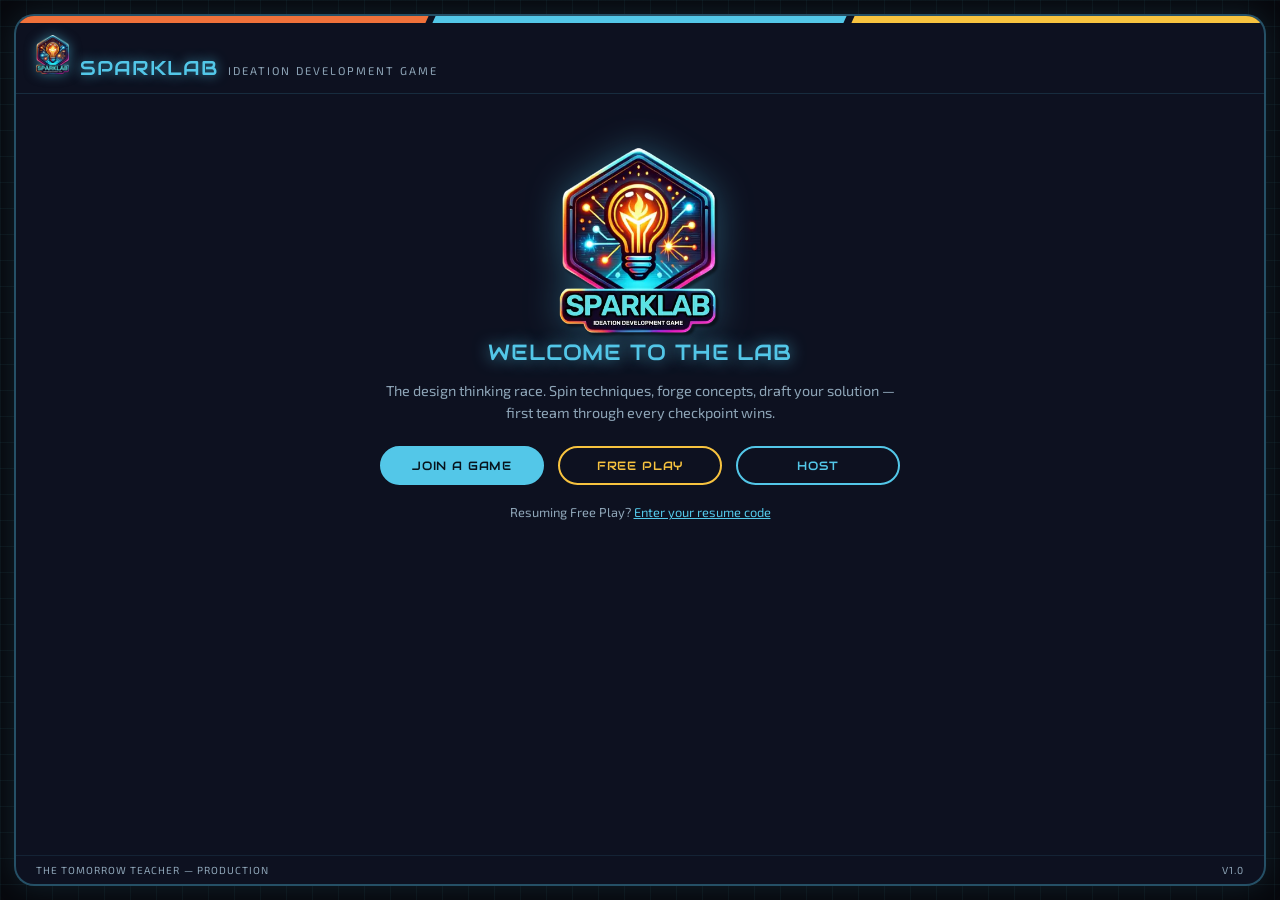
==== commit d63dde1c: "Center landing and podium logos explicitly (Canva container forces img display:block)" ====
--- a/index.html
+++ b/index.html
@@ -109,8 +109,8 @@
 "use strict";
 const LOGO = "[data-uri]";
 /* ================= CONFIG ================= */
-const SB_URL = "https://tcyskkvdebqrqpbzkgzn.supabase.co";
-const SB_KEY = "eyJhbGciOiJIUzI1NiIsInR5cCI6IkpXVCJ9.eyJpc3MiOiJzdXBhYmFzZSIsInJlZiI6InRjeXNra3ZkZWJxcnFwYnprZ3puIiwicm9sZSI6ImFub24iLCJpYXQiOjE3ODgzMjcwMTAsImV4cCI6MjEwMzkwMzAxMH0._954pY0dCxO2XwwsFQfT9DR_axAWvfdmSSQdD-OVILU";
+const SB_URL = "https://hyxiagexyptzvetqjmnj.supabase.co";
+const SB_KEY = "eyJhbGciOiJIUzI1NiIsInR5cCI6IkpXVCJ9.eyJpc3MiOiJzdXBhYmFzZSIsInJlZiI6Imh5eGlhZ2V4eXB0enZldHFqbW5qIiwicm9sZSI6ImFub24iLCJpYXQiOjE3NzQwODM4MTYsImV4cCI6MjA4OTY1OTgxNn0.hqHVlRu775dZfJrKxSFMNEPhANu5EFm7gJpaJ3RnbnY";
 const POLL_MS = 4000;
 
 async function rpc(name, args){
@@ -125,13 +125,13 @@
 async function uploadPhoto(file, prefix){
   const ext = (file.name && file.name.includes(".")) ? file.name.split(".").pop().toLowerCase().replace(/[^a-z0-9]/g,"") : "jpg";
   const path = prefix + "-" + Date.now() + "-" + Math.floor(Math.random()*1e6) + "." + ext;
-  const r = await fetch(SB_URL + "/storage/v1/object/submissions/" + path, {
+  const r = await fetch(SB_URL + "/storage/v1/object/sparklab-submissions/" + path, {
     method:"POST",
     headers:{ "apikey":SB_KEY, "Authorization":"Bearer "+SB_KEY, "Content-Type": file.type || "image/jpeg" },
     body: file
   });
   if(!r.ok) throw new Error("upload_failed");
-  return SB_URL + "/storage/v1/object/public/submissions/" + path;
+  return SB_URL + "/storage/v1/object/public/sparklab-submissions/" + path;
 }
 
 /* ================= LOCAL STATE ================= */
@@ -238,7 +238,7 @@
 /* ================= VIEWS ================= */
 function vLanding(){
   return '<div class="center" style="text-align:center">' +
-    '<img src="' + LOGO + '" alt="SparkLab" style="height:190px;width:auto;filter:drop-shadow(0 0 18px rgba(83,199,232,.35))">' +
+    '<img src="' + LOGO + '" alt="SparkLab" style="display:block;margin:0 auto;height:190px;width:auto;filter:drop-shadow(0 0 18px rgba(83,199,232,.35))">' +
     '<div class="df title-xl" style="margin-bottom:4px;font-size:1.4rem">Welcome to the Lab</div>' +
     '<p class="muted">The design thinking race. Spin techniques, forge concepts, draft your solution — first team through every checkpoint wins.</p>' +
     '<div class="grid3" style="margin-top:22px">' +
@@ -570,7 +570,7 @@
   const hostAward = (S.role==="host" && teams.length) ?
     '<div class="row" style="margin-top:14px"><select id="awteam" style="max-width:220px">' + teams.map(t=>'<option value="'+t.id+'">'+esc(t.name)+'</option>').join("") + '</select>' +
     '<button class="btn small gold" onclick="giveAward()">🏅 Client\'s Choice award</button></div>' : "";
-  return '<div style="text-align:center"><img src="' + LOGO + '" alt="" style="height:90px;width:auto"><div class="df title-xl">🏁 ' + (done.length ? "We have a winner!" : "Race Results") + '</div>' +
+  return '<div style="text-align:center"><img src="' + LOGO + '" alt="" style="display:block;margin:0 auto;height:90px;width:auto"><div class="df title-xl">🏁 ' + (done.length ? "We have a winner!" : "Race Results") + '</div>' +
     podium + '<table style="max-width:900px;margin:10px auto;text-align:left"><tr><th>Rank</th><th>Team</th><th>Players</th><th>Round 1</th><th>Time / status</th><th>Award</th></tr>' + rows + '</table>' +
     hostAward + '<div class="err">' + esc(S.err) + '</div></div>';
 }
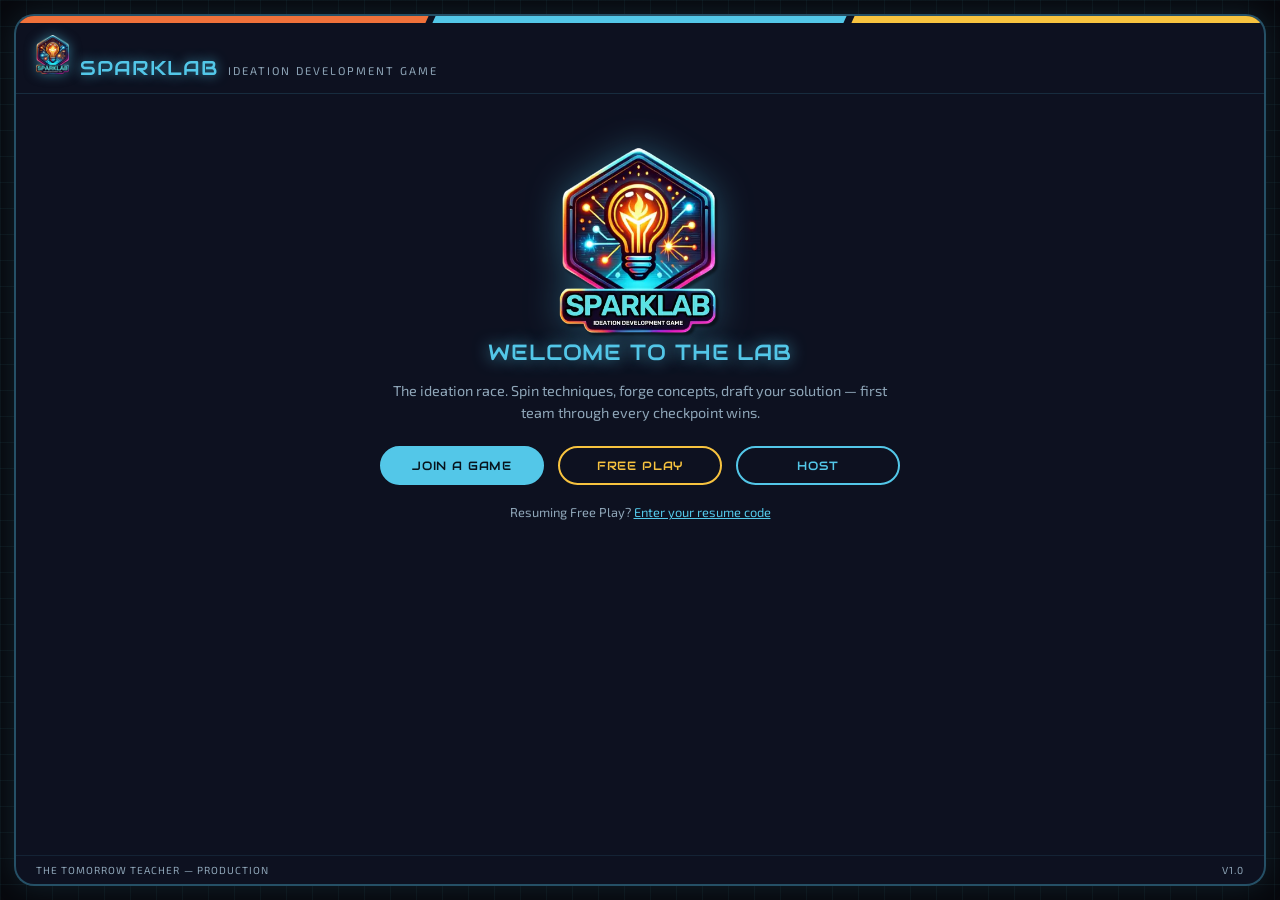
==== commit 829921ae: "Branding: Ideation Development Game — 'the ideation race' / 'ideation toolkit'" ====
--- a/index.html
+++ b/index.html
@@ -240,7 +240,7 @@
   return '<div class="center" style="text-align:center">' +
     '<img src="' + LOGO + '" alt="SparkLab" style="display:block;margin:0 auto;height:190px;width:auto;filter:drop-shadow(0 0 18px rgba(83,199,232,.35))">' +
     '<div class="df title-xl" style="margin-bottom:4px;font-size:1.4rem">Welcome to the Lab</div>' +
-    '<p class="muted">The design thinking race. Spin techniques, forge concepts, draft your solution — first team through every checkpoint wins.</p>' +
+    '<p class="muted">The ideation race. Spin techniques, forge concepts, draft your solution — first team through every checkpoint wins.</p>' +
     '<div class="grid3" style="margin-top:22px">' +
       '<button class="btn primary" onclick="go(\'join\')">Join a Game</button>' +
       '<button class="btn gold" onclick="go(\'fpsetup\')">Free Play</button>' +
@@ -589,7 +589,7 @@
 function vFpSetup(){
   return '<div class="center">' +
     '<div class="df title-xl" style="font-size:1.4rem;color:var(--yellow)">Free Play</div>' +
-    '<p class="muted">SparkLab as your design-thinking toolkit — no race, no host, your own pace. Solo or with your team, on your own real project.</p>' +
+    '<p class="muted">SparkLab as your ideation toolkit — no race, no host, your own pace. Solo or with your team, on your own real project.</p>' +
     '<label>Who\'s playing? (1–4 names)</label>' +
     '<input id="fp1" placeholder="Name 1" maxlength="24"><input id="fp2" placeholder="Name 2 (optional)" maxlength="24" style="margin-top:6px"><input id="fp3" placeholder="Name 3 (optional)" maxlength="24" style="margin-top:6px"><input id="fp4" placeholder="Name 4 (optional)" maxlength="24" style="margin-top:6px">' +
     '<label>Team / studio name</label><input id="fptn" placeholder="My Studio" maxlength="24">' +
